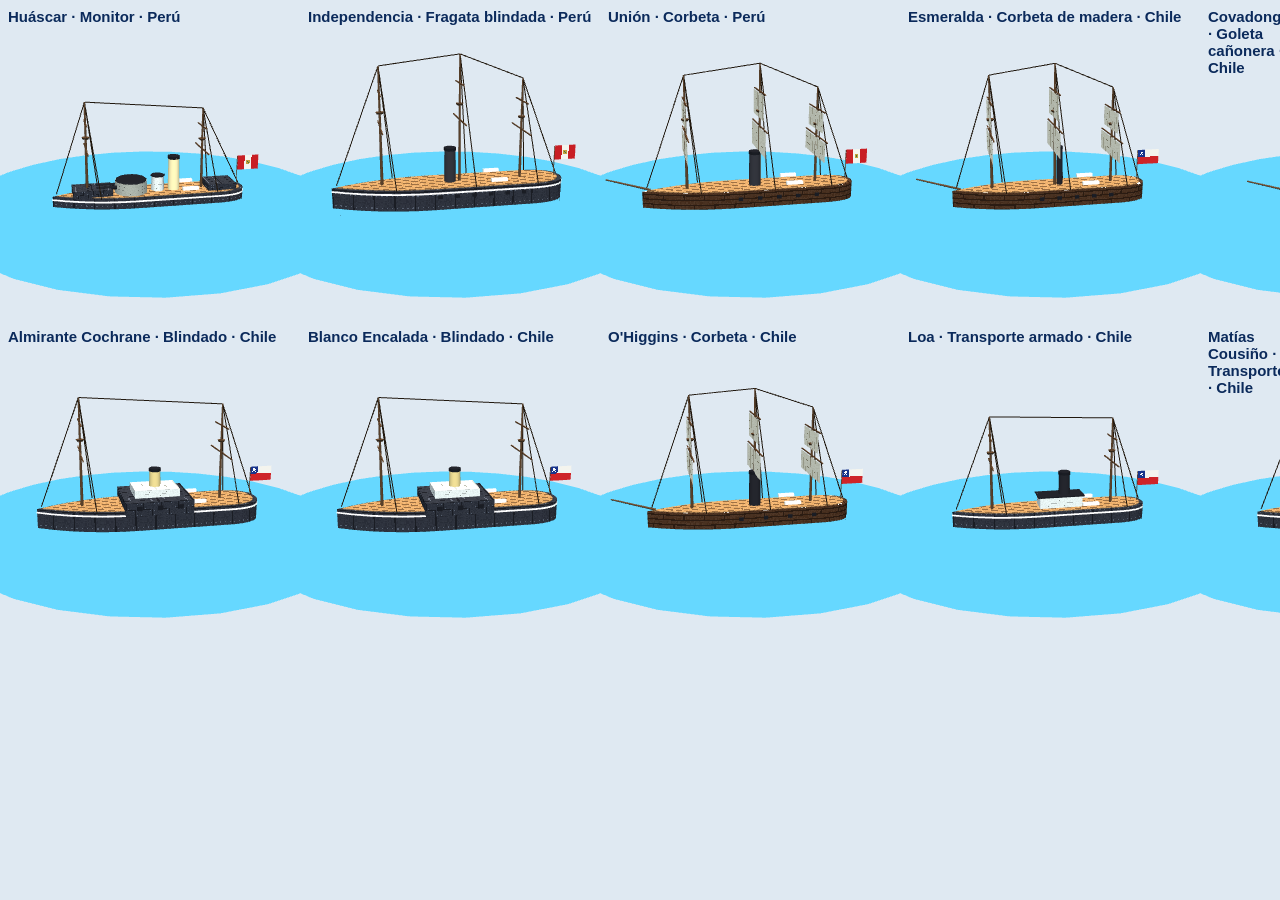
==== tools/galeria.html @ 075f749e "Galería de buques para la documentación Co-Authored-By: Claude Opus 5.5 <noreply@anthropic.com> Clau" ====
<!DOCTYPE html>
<html lang="es"><head><meta charset="UTF-8"><title>Galería de buques — HUÁSCAR 3D</title>
<style>body{margin:0;background:#dfe9f2;font-family:Arial}canvas{display:block}</style></head>
<body>
<script src="../js/lib/three.min.js"></script>
<script src="../js/config.js"></script>
<script src="../js/fx/texturas_datos.js"></script>
<script src="../js/fx/sprites.js"></script>
<script src="../js/ships/modelos.js"></script>
<script>
/* Galería para la documentación: dibuja cada buque de 1879 con su nombre (abrir con un servidor local) */
const claves = ['huascar','independencia','union','esmeralda','covadonga','cochrane','blanco','ohiggins','loa','cousino'];
const W = 1500, Hh = 640, cols = 5, cw = W / cols, ch = Hh / 2;
const r = new THREE.WebGLRenderer({ antialias: true, preserveDrawingBuffer: true }); r.setSize(W, Hh); r.setScissorTest(true); document.body.appendChild(r.domElement);
H.tex.cargar(() => {}, () => {
  claves.forEach((k, i) => {
    const e = new THREE.Scene(); e.background = new THREE.Color(0xdfe9f2);
    e.add(new THREE.HemisphereLight(0xffffff, 0x6080a0, 1.0)); const s = new THREE.DirectionalLight(0xffffff, 0.8); s.position.set(40, 60, 30); e.add(s);
    const m = H.modelos.crear(k).grupo; m.rotation.y = -0.45; e.add(m);
    const agua = new THREE.Mesh(new THREE.CircleGeometry(40, 32), new THREE.MeshLambertMaterial({ color: 0x3f86b8 })); agua.rotation.x = -Math.PI / 2; agua.position.y = 0.2; e.add(agua);
    const c = new THREE.PerspectiveCamera(32, cw / ch, 1, 500); c.position.set(88, 40, 66); c.lookAt(0, 9, 0);
    const x = (i % cols) * cw, y = (1 - Math.floor(i / cols)) * ch;
    r.setViewport(x, y, cw, ch); r.setScissor(x, y, cw, ch); r.render(e, c);
  });
  const lab = document.createElement('div'); lab.id = 'listo'; document.body.appendChild(lab);
  claves.forEach((k, i) => { const d = document.createElement('div'); d.textContent = H.TIPOS[k].nombre + ' · ' + H.TIPOS[k].clase + ' · ' + (H.TIPOS[k].bando === 'PE' ? 'Perú' : 'Chile');
    Object.assign(d.style, { position: 'absolute', left: ((i % cols) * cw + 8) + 'px', top: (Math.floor(i / cols) * ch + 8) + 'px', font: 'bold 15px Arial', color: '#0b2a5b' }); document.body.appendChild(d); });
});
</script></body></html>
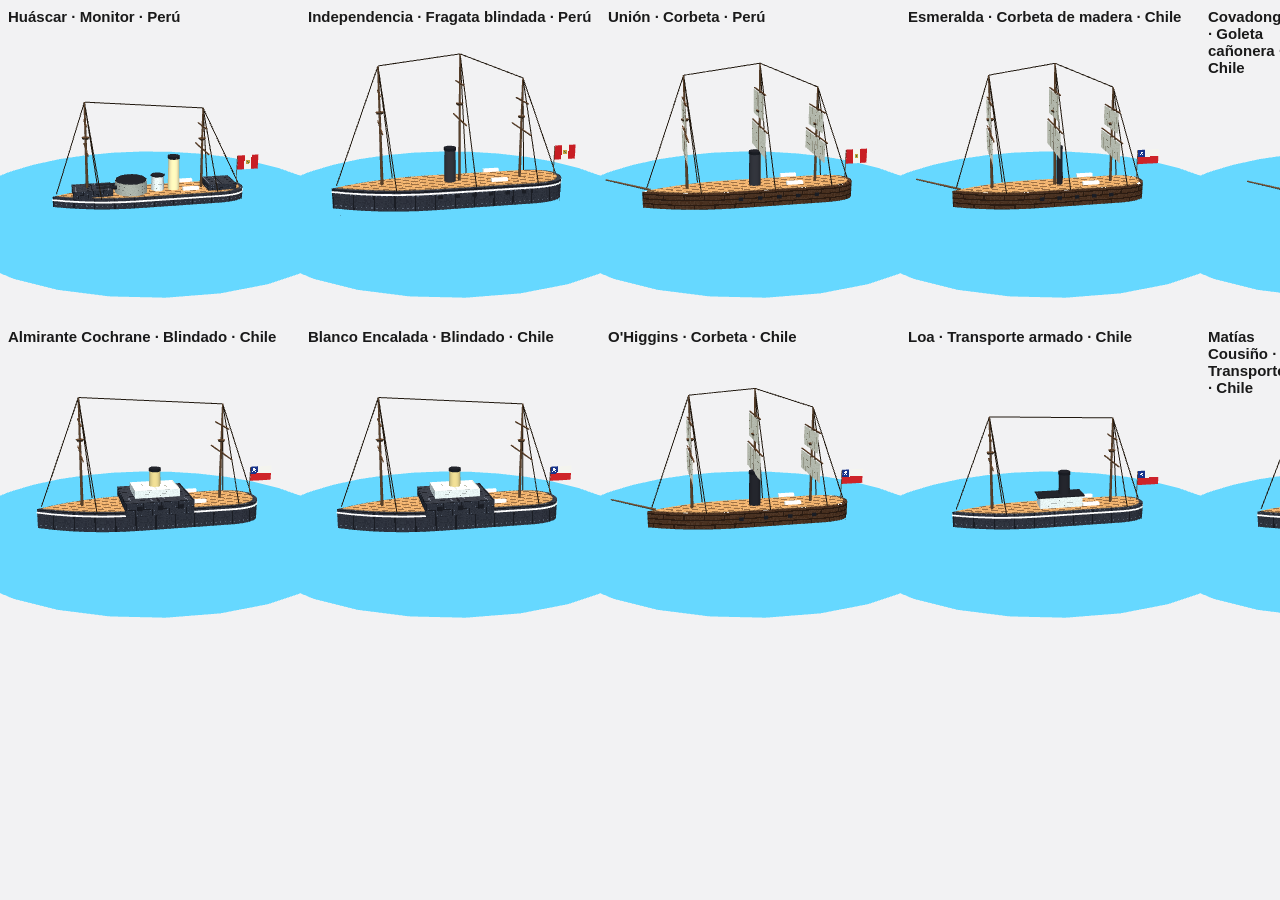
==== commit 0b2d9b10: "Galería con colores UTP Co-Authored-By: Claude Opus 5.5 <noreply@anthropic.com> Claude-Session: http" ====
--- a/tools/galeria.html
+++ b/tools/galeria.html
@@ -1,6 +1,6 @@
 <!DOCTYPE html>
 <html lang="es"><head><meta charset="UTF-8"><title>Galería de buques — HUÁSCAR 3D</title>
-<style>body{margin:0;background:#dfe9f2;font-family:Arial}canvas{display:block}</style></head>
+<style>body{margin:0;background:#f2f2f3;font-family:Arial}canvas{display:block}</style></head>
 <body>
 <script src="../js/lib/three.min.js"></script>
 <script src="../js/config.js"></script>
@@ -14,7 +14,7 @@
 const r = new THREE.WebGLRenderer({ antialias: true, preserveDrawingBuffer: true }); r.setSize(W, Hh); r.setScissorTest(true); document.body.appendChild(r.domElement);
 H.tex.cargar(() => {}, () => {
   claves.forEach((k, i) => {
-    const e = new THREE.Scene(); e.background = new THREE.Color(0xdfe9f2);
+    const e = new THREE.Scene(); e.background = new THREE.Color(0xf2f2f3);
     e.add(new THREE.HemisphereLight(0xffffff, 0x6080a0, 1.0)); const s = new THREE.DirectionalLight(0xffffff, 0.8); s.position.set(40, 60, 30); e.add(s);
     const m = H.modelos.crear(k).grupo; m.rotation.y = -0.45; e.add(m);
     const agua = new THREE.Mesh(new THREE.CircleGeometry(40, 32), new THREE.MeshLambertMaterial({ color: 0x3f86b8 })); agua.rotation.x = -Math.PI / 2; agua.position.y = 0.2; e.add(agua);
@@ -24,6 +24,6 @@
   });
   const lab = document.createElement('div'); lab.id = 'listo'; document.body.appendChild(lab);
   claves.forEach((k, i) => { const d = document.createElement('div'); d.textContent = H.TIPOS[k].nombre + ' · ' + H.TIPOS[k].clase + ' · ' + (H.TIPOS[k].bando === 'PE' ? 'Perú' : 'Chile');
-    Object.assign(d.style, { position: 'absolute', left: ((i % cols) * cw + 8) + 'px', top: (Math.floor(i / cols) * ch + 8) + 'px', font: 'bold 15px Arial', color: '#0b2a5b' }); document.body.appendChild(d); });
+    Object.assign(d.style, { position: 'absolute', left: ((i % cols) * cw + 8) + 'px', top: (Math.floor(i / cols) * ch + 8) + 'px', font: 'bold 15px Arial', color: '#1a1a1a' }); document.body.appendChild(d); });
 });
 </script></body></html>
